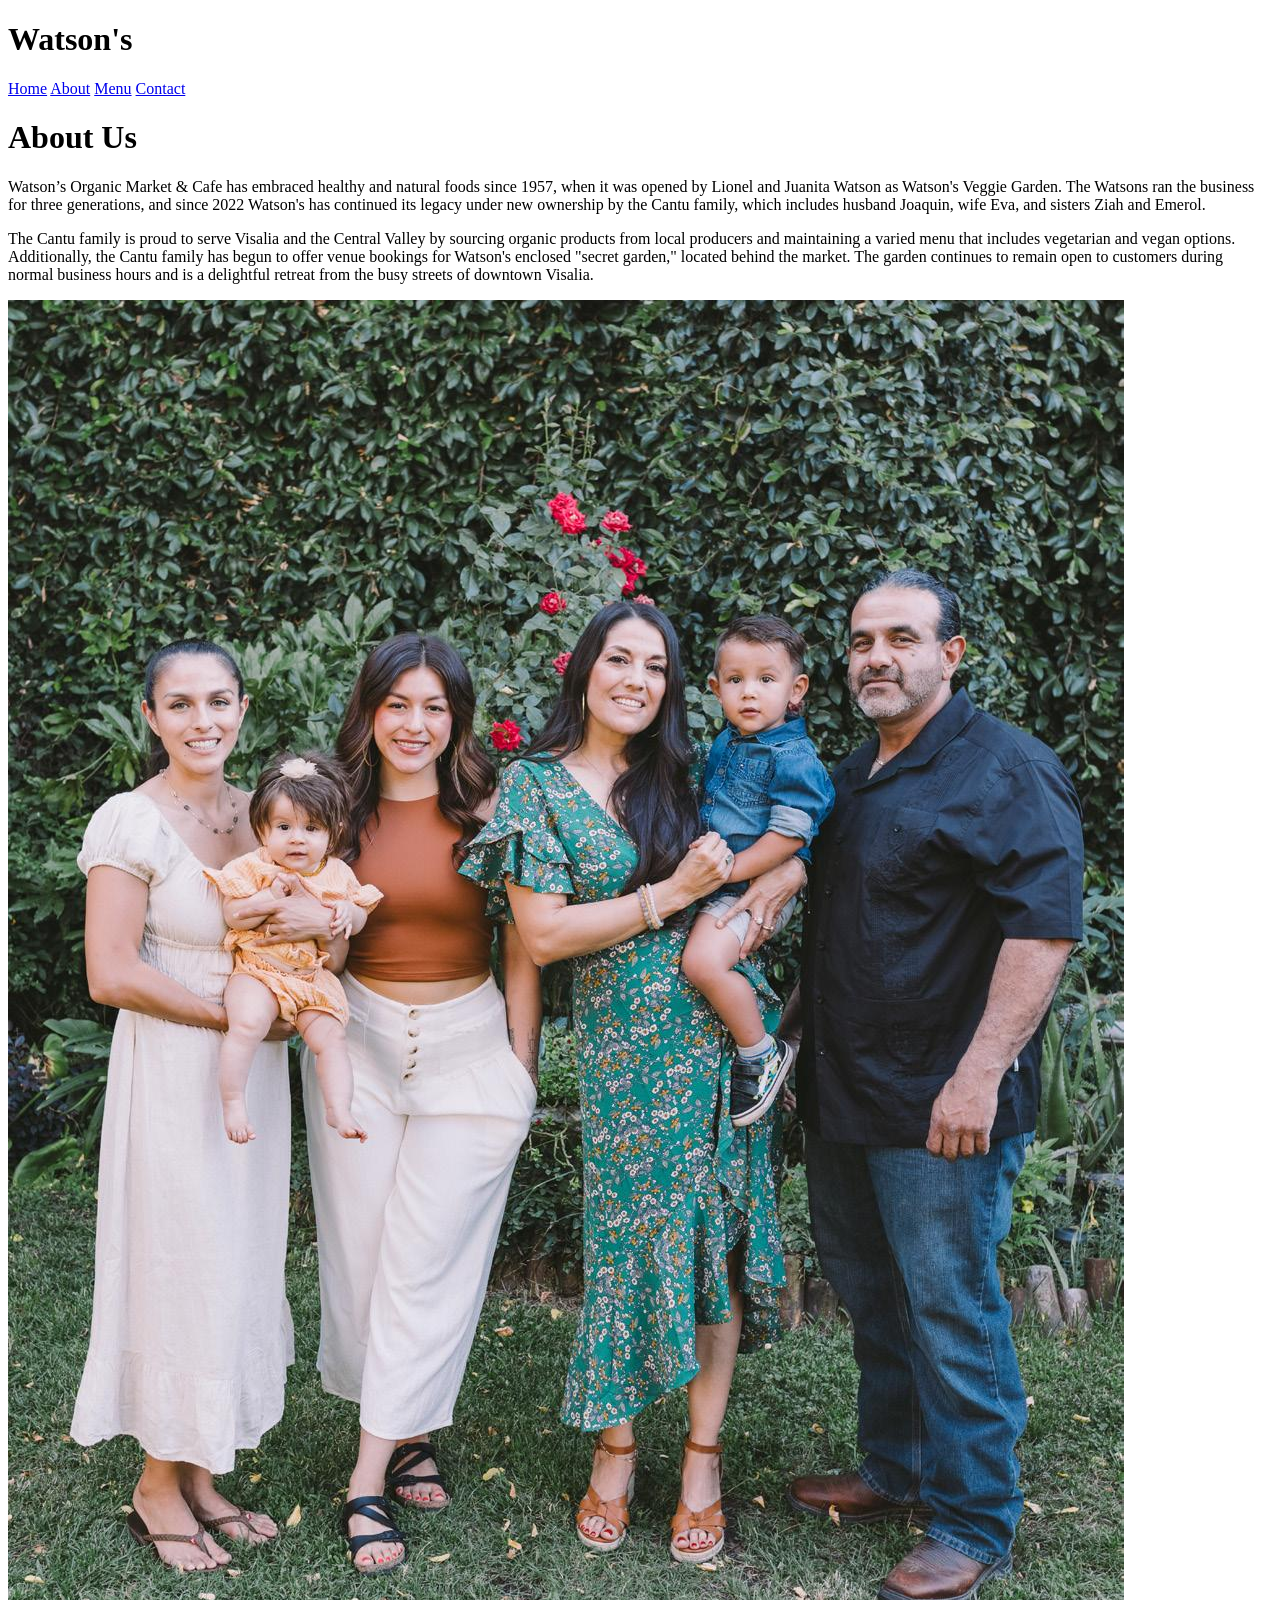
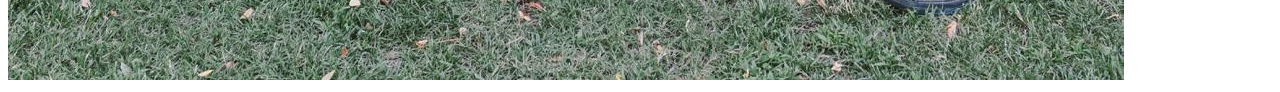
==== about.html @ 5d428610 "Initial upload of .html files and /images folder" ====
<!DOCTYPE html>
<html>

<head>
  <meta charset="UTF-8">
  <meta name="viewport" content="width=device-width, initial-scale=1.0">
  <title>About | Watson's Organic Market & Cafe</title>
  <link rel="stylesheet" type="text/css" href="styles.css">
</head>

<body>
  <header>
    <h1 class="logo">Watson's</h1>
    <nav class="menu" aria-label="Main navigation">
      <a class="nav-item" href="index.html">Home</a>
      <a class="nav-item" href="about.html" aria-current="page">About</a>
      <a class="nav-item" href="menu.html">Menu</a>
      <a class="nav-item" href="contact.html">Contact</a>
    </nav>
  </header>
  <main>
    <h1>About Us</h1>
    <p>Watson’s Organic Market & Cafe has embraced healthy and natural foods since 1957, when it was opened by Lionel and Juanita Watson as Watson's Veggie Garden. The Watsons ran the business for three generations, and since 2022 Watson's has continued its legacy under new ownership by the Cantu family, which includes husband Joaquin, wife Eva, and sisters Ziah and Emerol.</p>
    <p>The Cantu family is proud to serve Visalia and the Central Valley by sourcing organic products from local producers and maintaining a varied menu that includes vegetarian and vegan options. Additionally, the Cantu family has begun to offer venue bookings for Watson's enclosed "secret garden," located behind the market. The garden continues to remain open to customers during normal business hours and is a delightful retreat from the busy streets of downtown Visalia.</p>
    <!-- info sourced from https://issuu.com/lifestylemagazine/docs/ls23_july_issuu/s/27085928 -->
    <img src="images/cantu-family.jpeg" alt="The Cantu family">
  </main>
  <footer></footer>
</body>

</html>
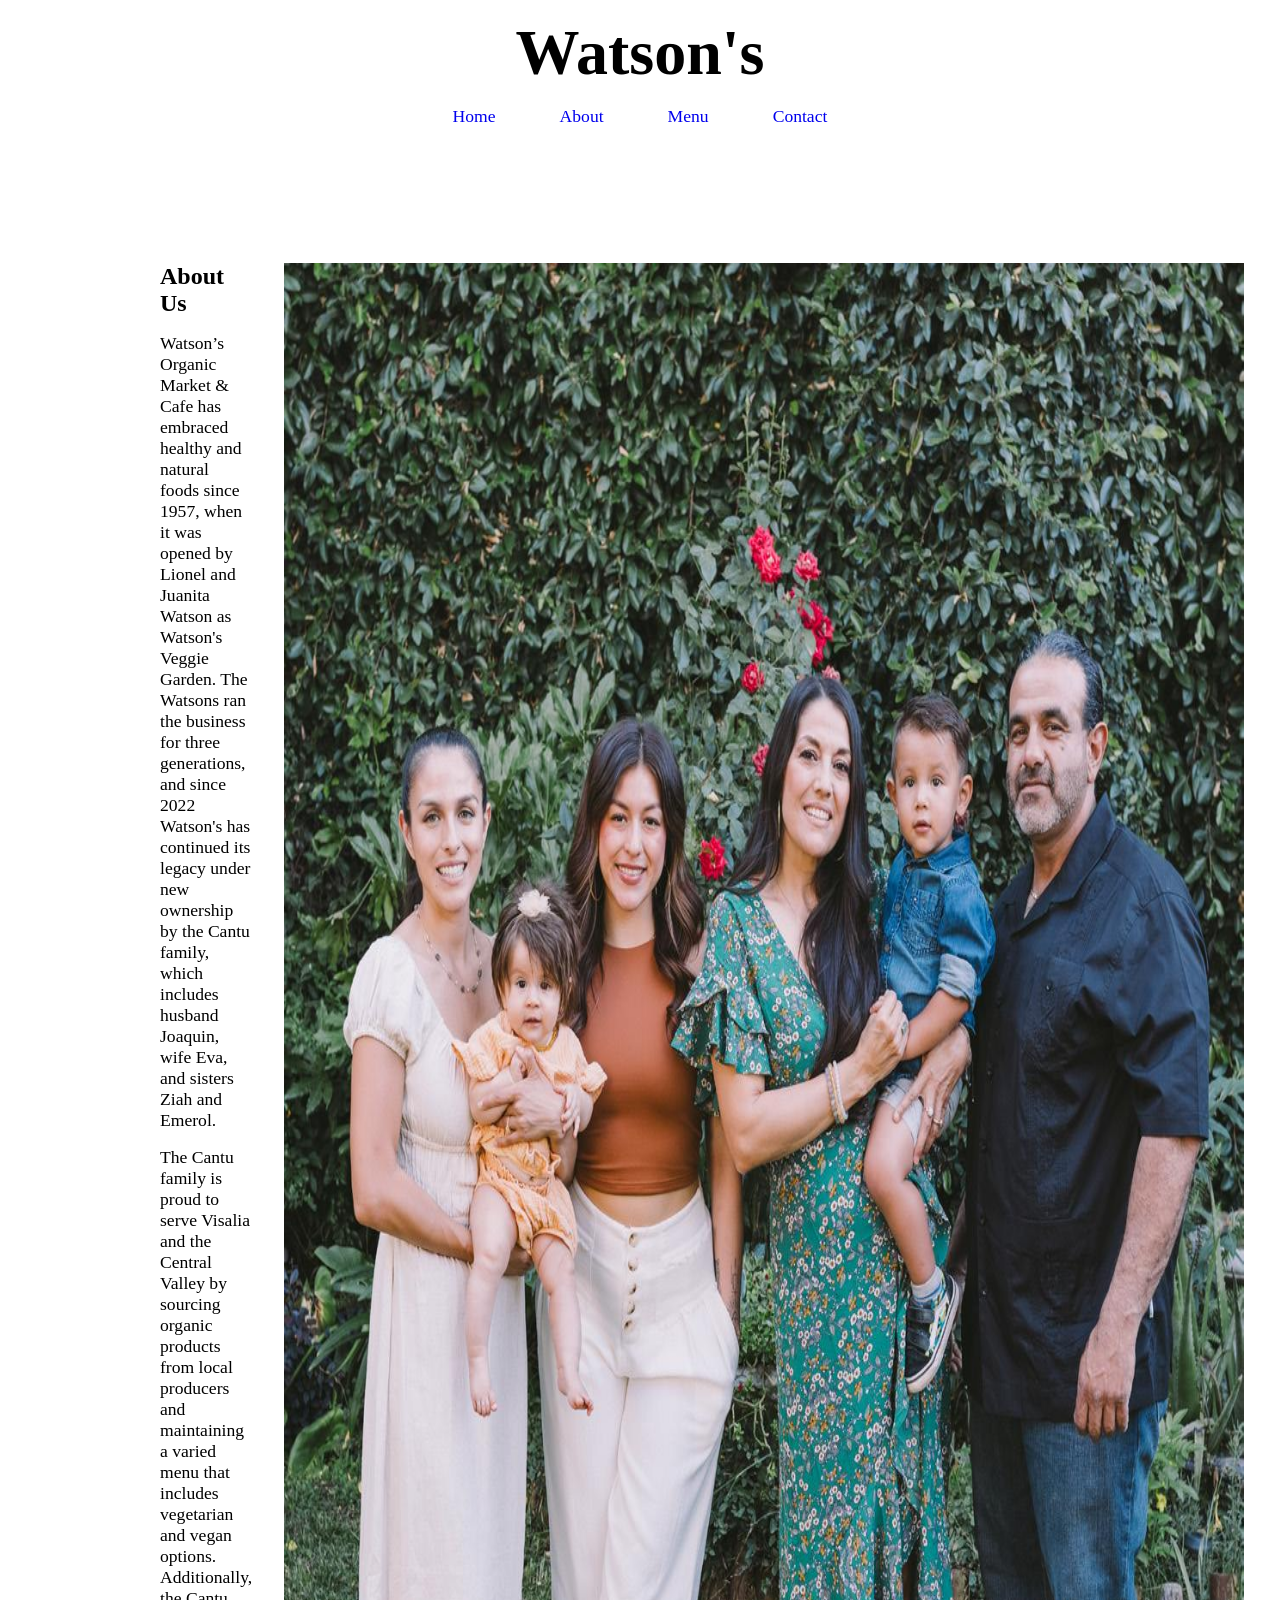
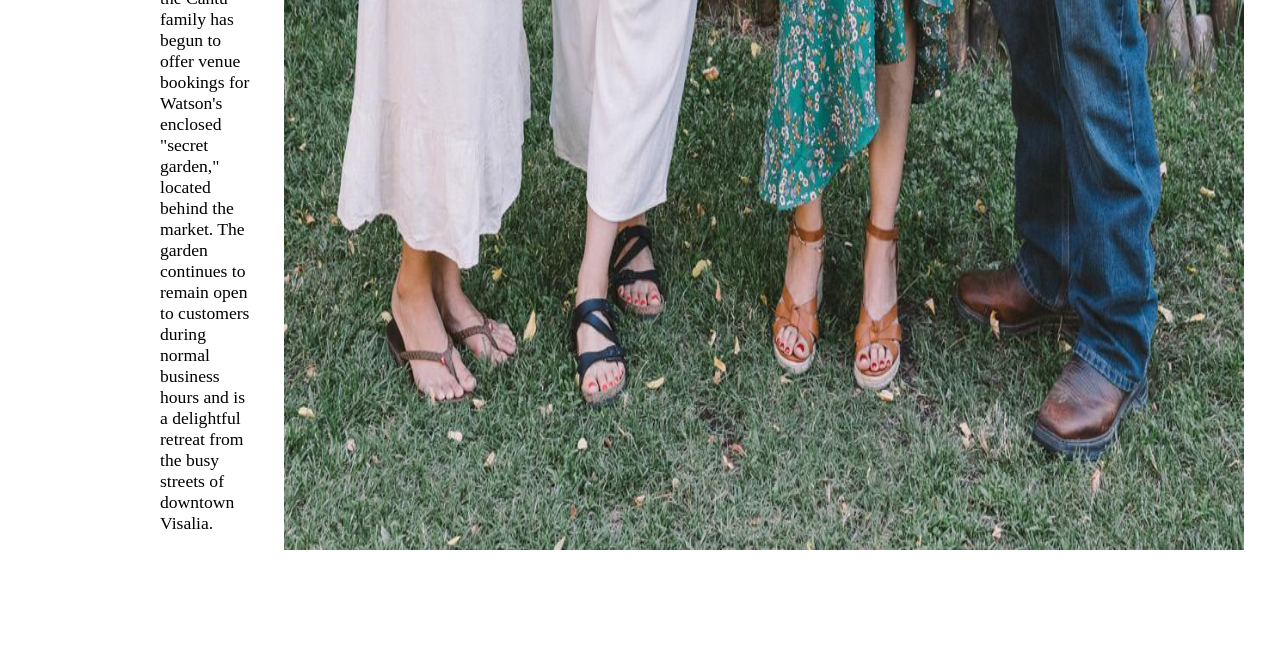
==== commit ecd5a3c4: "Updated .html files, uploaded initial .css styling" ====
--- a/about.html
+++ b/about.html
@@ -12,18 +12,24 @@
   <header>
     <h1 class="logo">Watson's</h1>
     <nav class="menu" aria-label="Main navigation">
-      <a class="nav-item" href="index.html">Home</a>
-      <a class="nav-item" href="about.html" aria-current="page">About</a>
-      <a class="nav-item" href="menu.html">Menu</a>
-      <a class="nav-item" href="contact.html">Contact</a>
+    <ul class="nav-list">
+      <li><a class="nav-item" href="index.html">Home</a></li>
+      <li><a class="nav-item" href="about.html">About</a></li>
+      <li><a class="nav-item" href="menu.html">Menu</a></li>
+      <li><a class="nav-item" href="contact.html" aria-current="page">Contact</a></li>
+    </ul>
     </nav>
   </header>
   <main>
-    <h1>About Us</h1>
-    <p>Watson’s Organic Market & Cafe has embraced healthy and natural foods since 1957, when it was opened by Lionel and Juanita Watson as Watson's Veggie Garden. The Watsons ran the business for three generations, and since 2022 Watson's has continued its legacy under new ownership by the Cantu family, which includes husband Joaquin, wife Eva, and sisters Ziah and Emerol.</p>
-    <p>The Cantu family is proud to serve Visalia and the Central Valley by sourcing organic products from local producers and maintaining a varied menu that includes vegetarian and vegan options. Additionally, the Cantu family has begun to offer venue bookings for Watson's enclosed "secret garden," located behind the market. The garden continues to remain open to customers during normal business hours and is a delightful retreat from the busy streets of downtown Visalia.</p>
-    <!-- info sourced from https://issuu.com/lifestylemagazine/docs/ls23_july_issuu/s/27085928 -->
-    <img src="images/cantu-family.jpeg" alt="The Cantu family">
+    <section id="about">
+      <div class="card">
+        <h1>About Us</h1>
+        <p>Watson’s Organic Market & Cafe has embraced healthy and natural foods since 1957, when it was opened by Lionel and Juanita Watson as Watson's Veggie Garden. The Watsons ran the business for three generations, and since 2022 Watson's has continued its legacy under new ownership by the Cantu family, which includes husband Joaquin, wife Eva, and sisters Ziah and Emerol.</p>
+        <p>The Cantu family is proud to serve Visalia and the Central Valley by sourcing organic products from local producers and maintaining a varied menu that includes vegetarian and vegan options. Additionally, the Cantu family has begun to offer venue bookings for Watson's enclosed "secret garden," located behind the market. The garden continues to remain open to customers during normal business hours and is a delightful retreat from the busy streets of downtown Visalia.</p>
+        <!-- info sourced from https://issuu.com/lifestylemagazine/docs/ls23_july_issuu/s/27085928 -->
+      </div>
+      <img src="images/cantu-family.jpeg" alt="The Cantu family">
+    </section>
   </main>
   <footer></footer>
 </body>
--- a/styles.css
+++ b/styles.css
@@ -0,0 +1,118 @@
+* {
+    margin: 0px;
+    padding: 0px;
+}
+
+main {
+    width: 75%;
+    margin: auto;
+    padding: 5rem;
+}
+
+nav {
+    padding: 0rem 0rem 0.5rem 0rem;
+}
+
+section {
+    display: flex;
+    padding: 2rem 0rem;
+}
+
+h1 {
+    padding: 0rem 0rem 1rem 0rem;
+}
+
+h2, h3, h4 {
+    padding: 0rem 0rem 0.5rem 0rem;
+}
+
+p, ul {
+    padding: 0rem 0rem 1rem 0rem;
+    font-size: 1.1rem;
+}
+
+ul {
+    padding: 0rem 0rem 1rem 1rem;
+}
+
+
+img {
+    width: 100%;
+}
+
+form {
+    padding: 0rem 0rem 1rem 0rem;
+}
+
+label {
+    display: block;
+    font-size: 1.1rem;
+}
+
+input, textarea {
+    margin: 0rem 0rem 0.5rem 0rem;
+}
+
+.logo {
+    text-align: center;
+    font-size: 4rem;
+    padding: 1rem 0rem 0rem 0rem;
+}
+
+.nav-list {
+    list-style-type: none;
+    display: flex;
+    justify-content: center;
+    padding: 1rem 0rem;
+    margin: auto;
+}
+
+.nav-list > ul > li {
+    
+    display: inline-block;
+    
+}
+
+.nav-list a {
+    padding: 1rem 2rem;
+    text-decoration: none;
+}
+
+.card {
+    width: 100%;
+    padding: 0rem 2rem 0rem 0rem;
+    
+}
+
+@media (max-width: 768px) {
+    
+    main {
+        padding: 4rem 0rem;
+    }
+    
+    header {
+        padding: 4rem 0rem 0rem 0rem;
+    }
+    
+    section {
+        padding: 0rem;
+        display: block;
+    }
+    
+    p, ul, label {
+        font-size: 1.25rem;
+    }
+    
+    img {
+        margin: 1rem 0rem;
+    }
+    
+    textarea {
+        width: 100%;
+    }
+    
+    .nav-list a {
+        padding: 0.5rem;
+        text-decoration: none;
+    }
+}
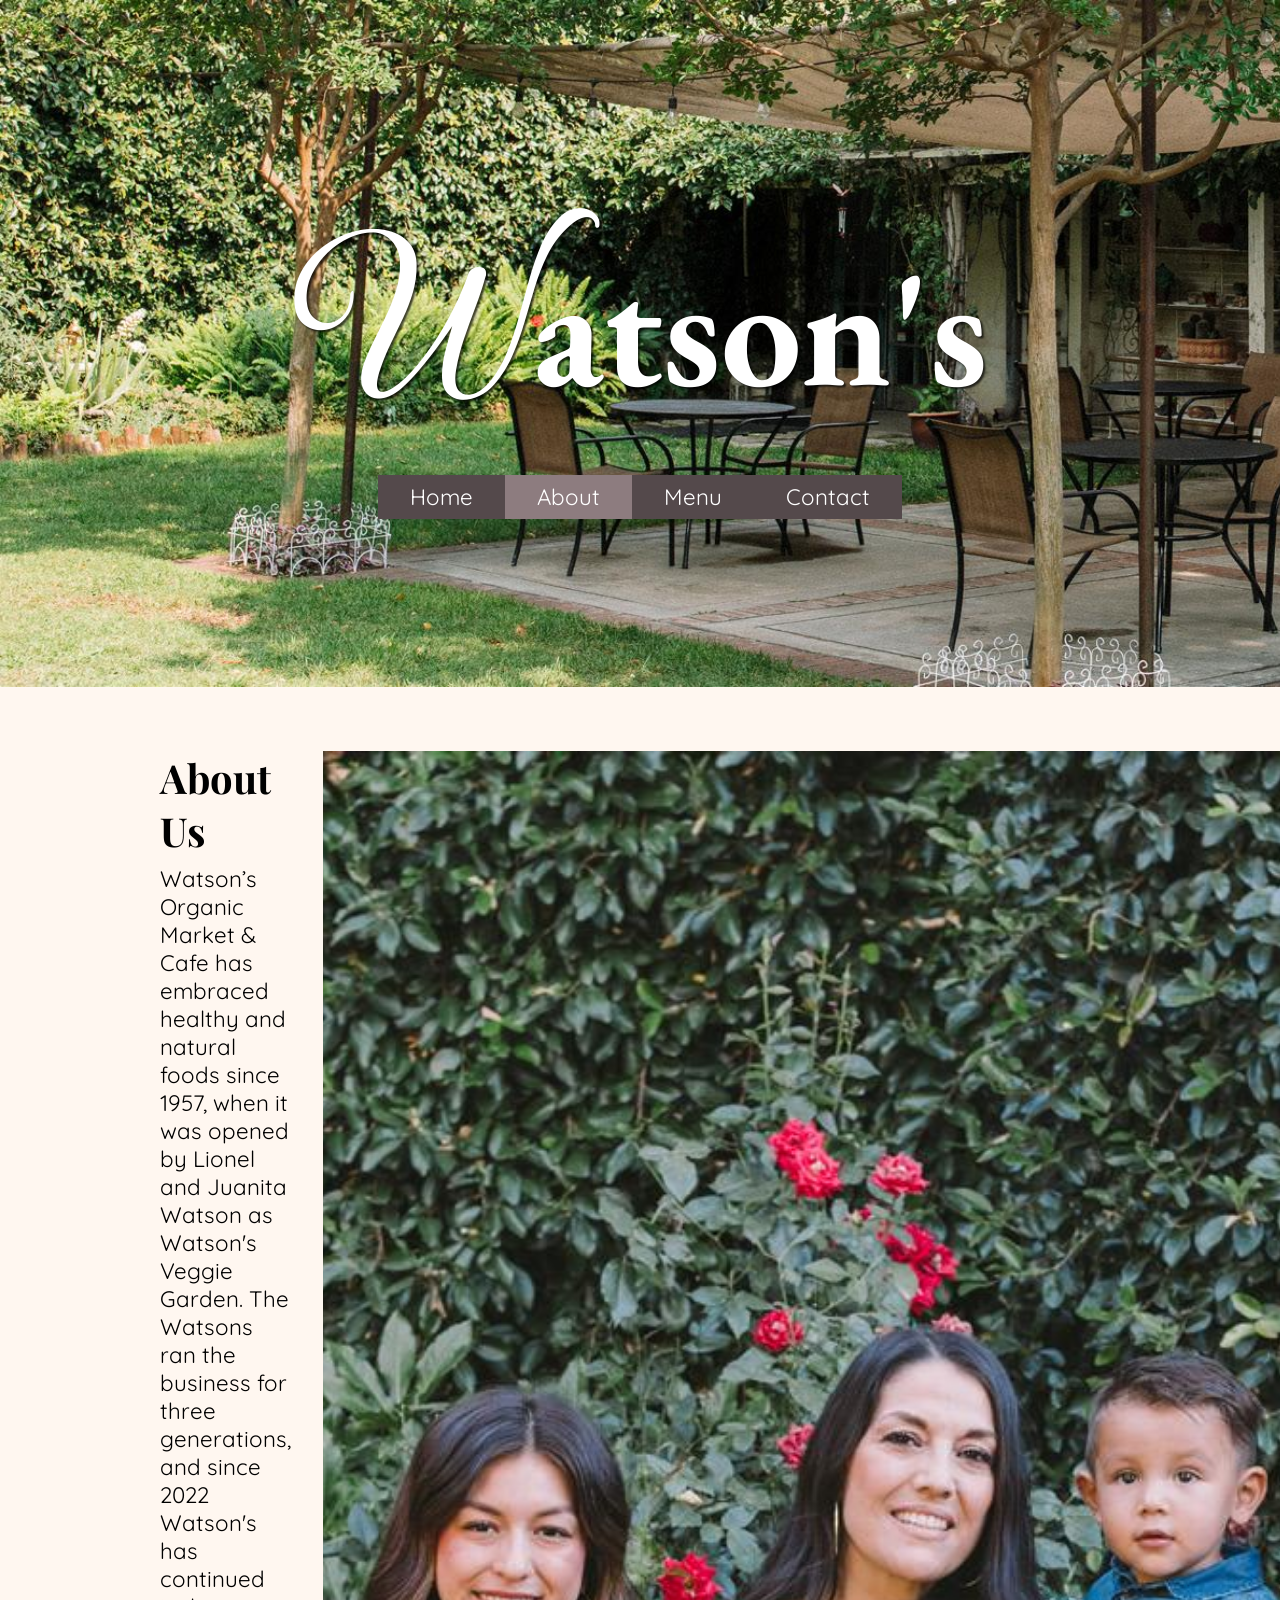
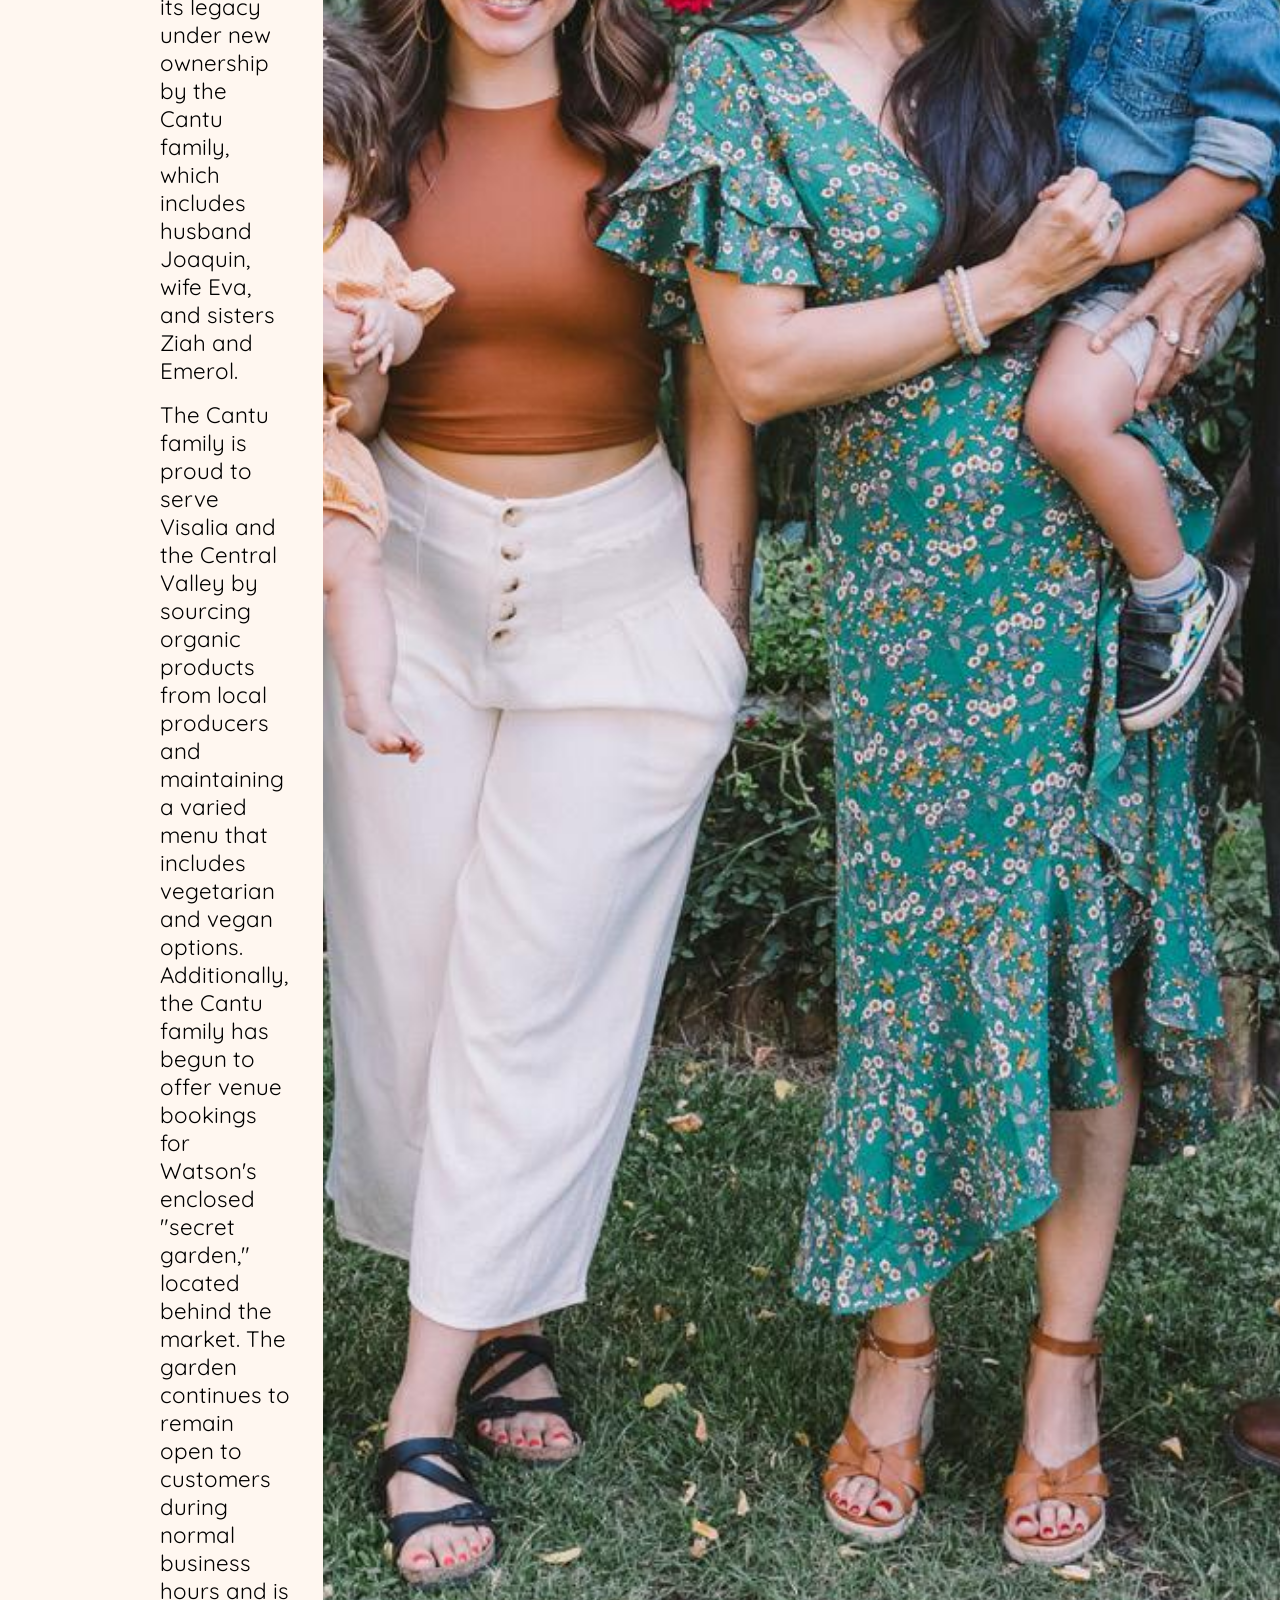
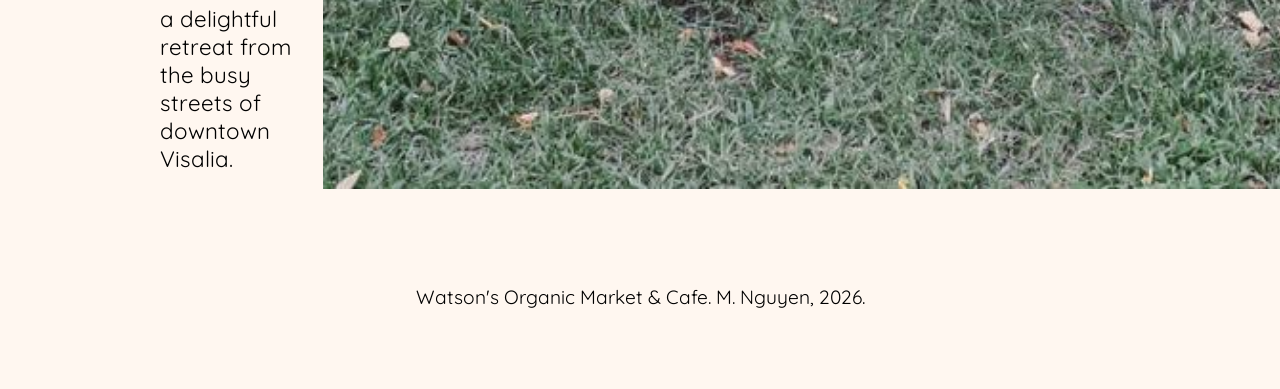
==== commit 2ddb6ba7: "Updated .html files and styles.css" ====
--- a/about.html
+++ b/about.html
@@ -6,24 +6,37 @@
   <meta name="viewport" content="width=device-width, initial-scale=1.0">
   <title>About | Watson's Organic Market & Cafe</title>
   <link rel="stylesheet" type="text/css" href="styles.css">
+  <style>
+    @import url('https://fonts.googleapis.com/css2?family=EB+Garamond&family=Gwendolyn&family=Playfair+Display&family=Quicksand&display=swap');
+  </style>
 </head>
 
 <body>
   <header>
-    <h1 class="logo">Watson's</h1>
-    <nav class="menu" aria-label="Main navigation">
-    <ul class="nav-list">
-      <li><a class="nav-item" href="index.html">Home</a></li>
-      <li><a class="nav-item" href="about.html">About</a></li>
-      <li><a class="nav-item" href="menu.html">Menu</a></li>
-      <li><a class="nav-item" href="contact.html" aria-current="page">Contact</a></li>
-    </ul>
-    </nav>
+    <img src="images/garden.jpeg" alt="The garden at Watson's Organic Market & Cafe" class="banner">
+    <div class="logo-nav">
+      <h1 class="logo"><a href="index.html">Watson's</a></h1>
+      <nav class="nav-bar" aria-label="Main navigation">
+        <button class="hamburger" id="hamburger" aria-label="Toggle menu">
+          <span></span>
+          <span></span>
+          <span></span>
+        </button>
+        <div class="nav-container">
+          <ul class="nav-list">
+            <li><a class="nav-item" href="index.html">Home</a></li>
+            <li><a class="nav-item" href="about.html" aria-current="page">About</a></li>
+            <li><a class="nav-item" href="menu.html">Menu</a></li>
+            <li><a class="nav-item" href="contact.html">Contact</a></li>
+          </ul>
+        </div>
+      </nav>
+    </div>
   </header>
   <main>
     <section id="about">
       <div class="card">
-        <h1>About Us</h1>
+        <h2>About Us</h2>
         <p>Watson’s Organic Market & Cafe has embraced healthy and natural foods since 1957, when it was opened by Lionel and Juanita Watson as Watson's Veggie Garden. The Watsons ran the business for three generations, and since 2022 Watson's has continued its legacy under new ownership by the Cantu family, which includes husband Joaquin, wife Eva, and sisters Ziah and Emerol.</p>
         <p>The Cantu family is proud to serve Visalia and the Central Valley by sourcing organic products from local producers and maintaining a varied menu that includes vegetarian and vegan options. Additionally, the Cantu family has begun to offer venue bookings for Watson's enclosed "secret garden," located behind the market. The garden continues to remain open to customers during normal business hours and is a delightful retreat from the busy streets of downtown Visalia.</p>
         <!-- info sourced from https://issuu.com/lifestylemagazine/docs/ls23_july_issuu/s/27085928 -->
@@ -31,7 +44,10 @@
       <img src="images/cantu-family.jpeg" alt="The Cantu family">
     </section>
   </main>
-  <footer></footer>
+  <footer>
+    <p class="end-text">Watson's Organic Market & Cafe. M. Nguyen, 2026.</p>
+  </footer>
+  <script src="script.js"></script>
 </body>
 
 </html>
--- a/styles.css
+++ b/styles.css
@@ -1,118 +1,401 @@
+.eb-garamond {
+  font-family: "EB Garamond", serif;
+  font-optical-sizing: auto;
+  font-weight: 400;
+  font-style: normal;
+}
+
+.gwendolyn-regular {
+  font-family: "Gwendolyn", cursive;
+  font-weight: 400;
+  font-style: normal;
+}
+
+.playfair-display {
+  font-family: "Playfair Display", serif;
+  font-optical-sizing: auto;
+  font-weight: 400;
+  font-style: normal;
+}
+
+.quicksand {
+  font-family: "Quicksand", sans-serif;
+  font-optical-sizing: auto;
+  font-weight: 300;
+  font-style: normal;
+}
+
 * {
-    margin: 0px;
-    padding: 0px;
+  margin: 0px;
+  padding: 0px;
+}
+
+html {
+  background: #fff7f0;
+}
+
+header {
+  background: url("images/garden.jpeg") 0 0/cover;
+  padding: 10rem;
 }
 
 main {
-    width: 75%;
-    margin: auto;
-    padding: 5rem;
-}
-
-nav {
-    padding: 0rem 0rem 0.5rem 0rem;
+  width: 75%;
+  margin: auto;
+  padding: 2rem 5rem 4rem 5rem;
+  transition: all 0.3s ease;
 }
 
 section {
+  padding: 2rem 0rem;
+  display: flex;
+  justify-content: space-between;
+}
+
+footer {
+    padding-bottom: 4rem;
+    text-align: center;
+}
+
+h1 {
+  /* used for site title logo */
+  text-align: center;
+  font-family: EB Garamond;
+  font-size: 6rem;
+  color: #ffffff;
+  text-shadow: 2px 2px 2px rgba(0, 0, 0, 0.7);
+}
+
+h1::first-letter {
+  /* styles first letter in logo */
+  font-family: Gwendolyn;
+  font-size: 10rem;
+}
+
+h2 {
+  font-size: 2.5rem;
+}
+
+h3 {
+  font-size: 1.75rem;
+}
+
+h4 {
+  font-size: 1.4rem;
+}
+
+h2, h3, h4 {
+  padding-bottom: 0.5rem;
+  font-family: Playfair Display;
+}
+
+p {
+  font-size: 1.4rem;
+}
+
+p, ul {
+  padding-bottom: 1rem;
+  font-size: 1.4rem;
+  font-family: Quicksand;
+}
+
+ul {
+  padding: 0rem 0rem 1rem 1rem;
+}
+
+img {
+  width: 100%;
+  object-fit: cover;
+}
+
+form {
+  padding-bottom: 1rem;
+}
+
+label {
+  display: block;
+  font-size: 1.25rem;
+  font-family: Quicksand;
+}
+
+input, textarea {
+  margin-bottom: 0.5rem;
+  font-size: 1.25rem;
+  font-family: Quicksand;
+}
+
+.banner {
+  /* hides alternate version of banner image by default */
+  display: none;
+}
+
+.logo a {
+  text-decoration: none;
+  color: inherit;
+}
+
+.hamburger {
+  /* hides hamburger controls by default */
+  display: none;
+  background: none;
+  border: none;
+  cursor: pointer;
+  padding: 3rem 3rem 0rem 0rem;
+  z-index: 1000;
+  float: right;
+}
+
+.hamburger span {
+  /* styles bars of hamburger icon */
+  display: block;
+  width: 25px;
+  height: 3px;
+  background: #54494b;
+  margin: 5px 0;
+  transition: all 0.3s ease;
+}
+
+.hamburger:hover span {
+  background: #c0df85;
+}
+
+.hamburger:active span {
+  background: #a2cf49;
+}
+
+.nav-list {
+  /* styles area of links in nav for spacing */
+  list-style-type: none;
+  display: flex;
+  justify-content: center;
+  padding: 1rem 0rem;
+  margin: auto;
+}
+
+.nav-list > ul > li {
+  display: inline-block;
+}
+
+.nav-list a {
+  /* styles navigation links */
+  padding: 0.5rem 2rem;
+  text-decoration: none;
+  background: #54494b;
+  color: #ffffff;
+  transition: all 0.3s ease;
+}
+
+.nav-list a[aria-current="page"] {
+  background: #8d7c7f;
+}
+
+.nav-list a:hover,
+.nav-list a[aria-current="page"]:hover {
+  background: #c0df85;
+  color: #000000;
+}
+
+.nav-list a:focus,
+.nav-list a[aria-current="page"]:focus {
+  outline: 4px solid #fff7f0;
+  outline-offset: -3px;
+}
+
+.nav-list a:active,
+.nav-list a[aria-current="page"]:active {
+  background: #a2cf49;
+  outline: 4px solid #fff7f0;
+  outline-offset: -3px;
+}
+
+.link-btn {
+  /* styles links as buttons */
+  padding: 0.5rem 2rem;
+  display: inline-block;
+  text-decoration: none;
+  background: #54494b;
+  color: #ffffff;
+  font-family: Quicksand;
+  transition: all 0.3s ease;
+}
+
+.link-btn:hover {
+  background: #c0df85;
+  color: #000000;
+}
+
+.link-btn:focus {
+  outline: 4px solid #fff7f0;
+  outline-offset: -3px;
+}
+
+.link-btn:active {
+  background: #a2cf49;
+  outline: 4px solid #fff7f0;
+  outline-offset: -3px;
+}
+
+.card {
+  /* grouped text */
+  width: 100%;
+  padding: 0rem 2rem 0rem 0rem;
+}
+
+.tagline {
+  /* tagline on home page */
+  font-size: 1.75rem;
+  font-family: Playfair Display;
+}
+
+.end-text {
+  /* text in footer */
+  font-size: 1.2rem;
+}
+
+.food-drinks {
+  /* side-by-side display of menu categories */
+  display: flex;
+}
+
+.drinks {
+  padding-left: 5rem;
+}
+
+.contact {
+  list-style-type: none;
+}
+
+.contact > li {
+  margin-left: -1rem;
+}
+
+@media (max-width: 710px) {
+/* mobile design */
+  header {
+    padding: 0;
+    display: grid;
+    background-image: none;
+  }
+
+  main {
+    padding: 1rem 0rem;
+  }
+
+  main.active {
+    /* slides page content down to accommodate for hamburger menu opening */
+    padding-top: 17rem;
+  }
+
+  section {
+    padding: 0rem;
+    display: block;
+  }
+  
+  footer {
+    padding: 0rem 2rem 1.5rem 2rem;
+  }
+  
+  h1 {
+    padding: 1rem 0rem 0rem 0rem;
+    font-family: Playfair Display;
+    font-size: 3rem;
+    color: #000000;
+    text-shadow: none;
+  }
+  
+  h1::first-letter {
+    font-size: 6rem;
+  }
+
+  p, ul, label {
+    font-size: 1.25rem;
+  }
+
+  img {
+    margin: 1rem 0rem;
+  }
+
+  textarea {
+    width: 100%;
+  }
+
+  .banner {
+    /* alternate version of banner above logo and nav rather than behind */
+    display: block;
+    margin: 0;
+    grid-row: -1;
+    height: 30vh;
+  }
+
+  .logo-nav {
     display: flex;
-    padding: 2rem 0rem;
-}
-
-h1 {
-    padding: 0rem 0rem 1rem 0rem;
-}
-
-h2, h3, h4 {
-    padding: 0rem 0rem 0.5rem 0rem;
-}
-
-p, ul {
-    padding: 0rem 0rem 1rem 0rem;
+    justify-content: space-between;
+  }
+
+  .logo {
+    padding-left: 3rem;
+  }
+
+  .hamburger {
+    /* shows hamburger button */
+    display: block;
+  }
+
+  .nav-list {
+    /* hides navigation menu by default */
+    display: none;
+    flex-direction: column;
+    width: 100%;
+    position: absolute;
+    top: 42.5vh;
+    left: 0px;
+    transition: all 0.3s ease;
+    text-align: center;
+  }
+
+  .nav-list.active {
+    /* displays navigation menu */
+    display: flex;
+    transition: all 0.3s ease;
+  }
+
+  .nav-list li {
+    background: #54494b;
+    padding: 0rem;
+    transition: all 0.3s ease;
+  }
+
+  .nav-list a {
+    padding: 1rem 1rem;
+    background: none;
+  }
+  
+  .nav-item {
+    display: inline-block;
+    width: 95%;
+  }
+  
+  .end-text {
     font-size: 1.1rem;
-}
-
-ul {
-    padding: 0rem 0rem 1rem 1rem;
-}
-
-
-img {
-    width: 100%;
-}
-
-form {
-    padding: 0rem 0rem 1rem 0rem;
-}
-
-label {
+  }
+  
+  .food-drinks {
+    /* removes inline display of menu categories for mobile */
     display: block;
-    font-size: 1.1rem;
-}
-
-input, textarea {
-    margin: 0rem 0rem 0.5rem 0rem;
-}
-
-.logo {
-    text-align: center;
-    font-size: 4rem;
-    padding: 1rem 0rem 0rem 0rem;
-}
-
-.nav-list {
-    list-style-type: none;
-    display: flex;
-    justify-content: center;
-    padding: 1rem 0rem;
-    margin: auto;
-}
-
-.nav-list > ul > li {
-    
-    display: inline-block;
-    
-}
-
-.nav-list a {
-    padding: 1rem 2rem;
-    text-decoration: none;
-}
-
-.card {
-    width: 100%;
-    padding: 0rem 2rem 0rem 0rem;
-    
-}
-
-@media (max-width: 768px) {
-    
-    main {
-        padding: 4rem 0rem;
-    }
-    
-    header {
-        padding: 4rem 0rem 0rem 0rem;
-    }
-    
-    section {
-        padding: 0rem;
-        display: block;
-    }
-    
-    p, ul, label {
-        font-size: 1.25rem;
-    }
-    
-    img {
-        margin: 1rem 0rem;
-    }
-    
-    textarea {
-        width: 100%;
-    }
-    
-    .nav-list a {
-        padding: 0.5rem;
-        text-decoration: none;
-    }
+  }
+  
+  .drinks {
+    padding: 0rem;
+  }
+}
+
+@media (min-width: 860px) {
+/* enlarged site title logo for desktops (logo has three breakpoints for mobile, tablet, and desktop) */
+  h1 {
+    font-size: 10rem;
+  }
+  
+  h1::first-letter {
+    font-size: 16rem;
+  }
 }
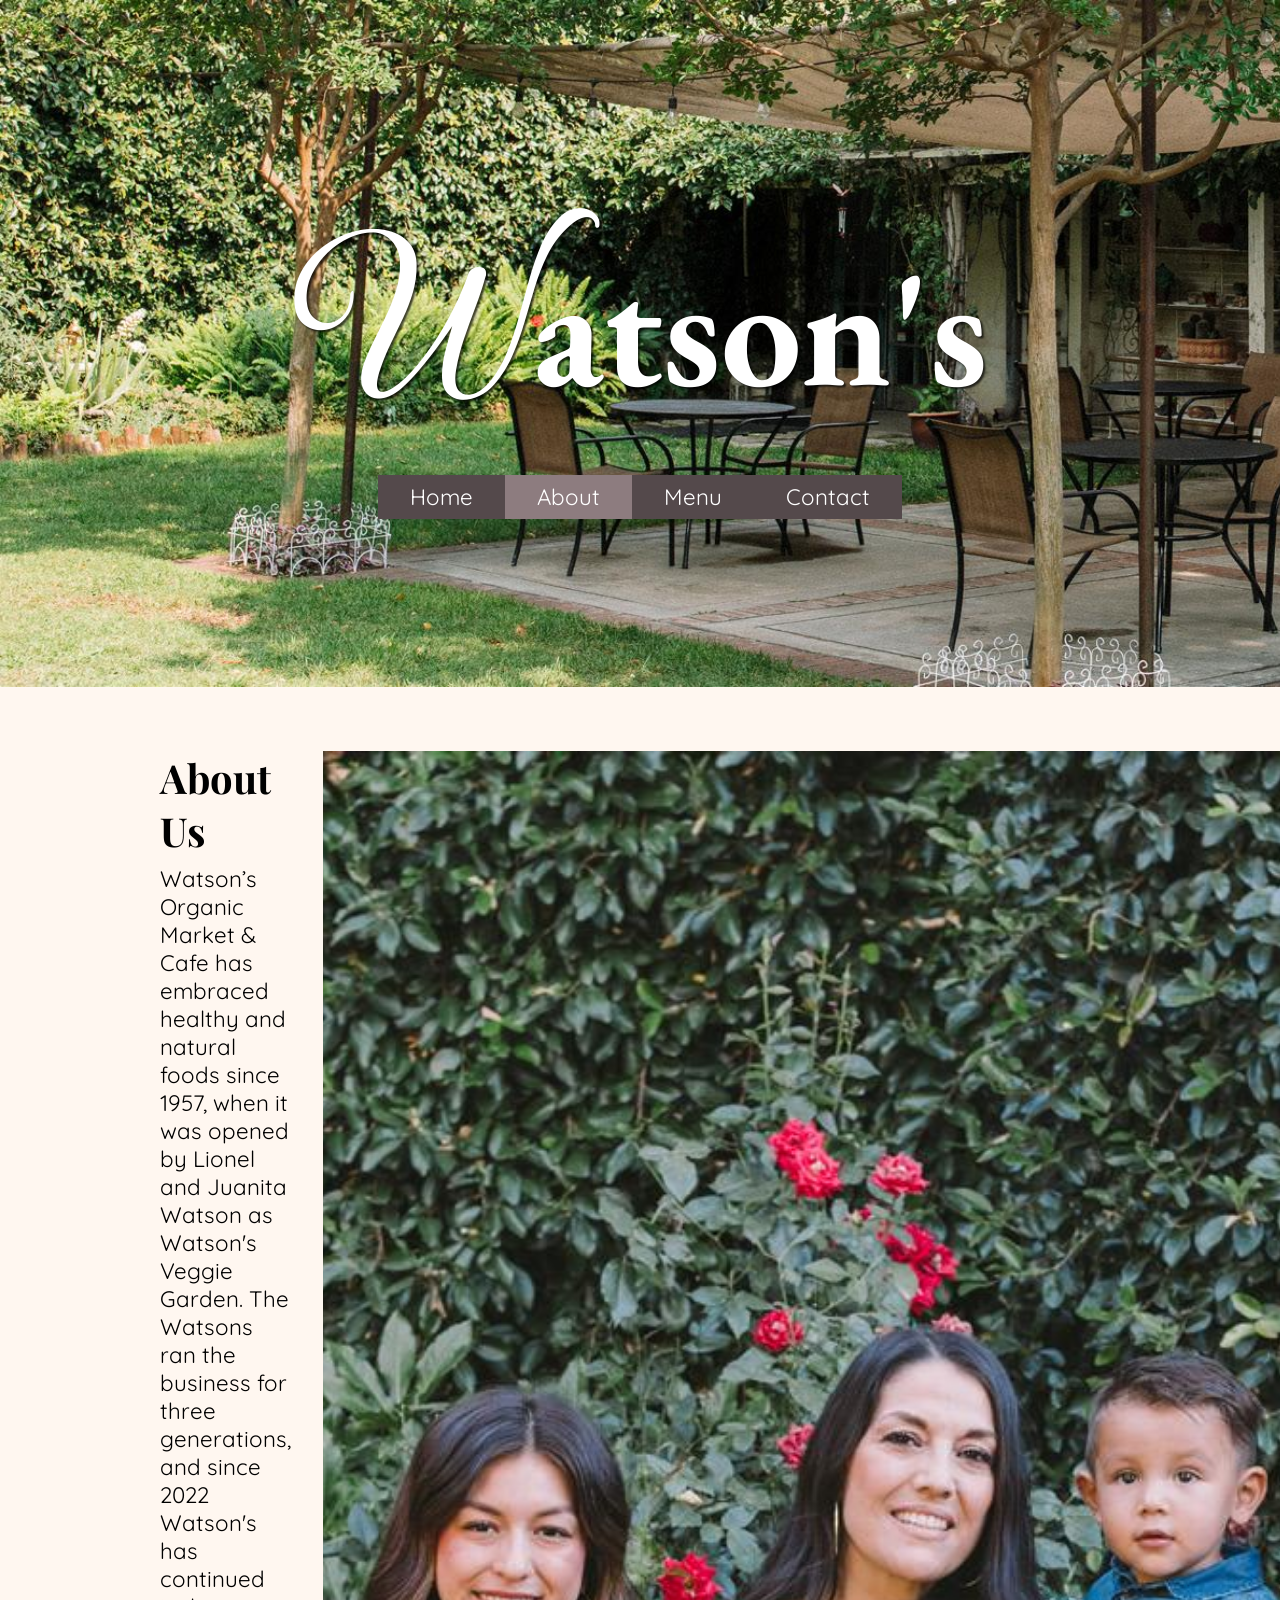
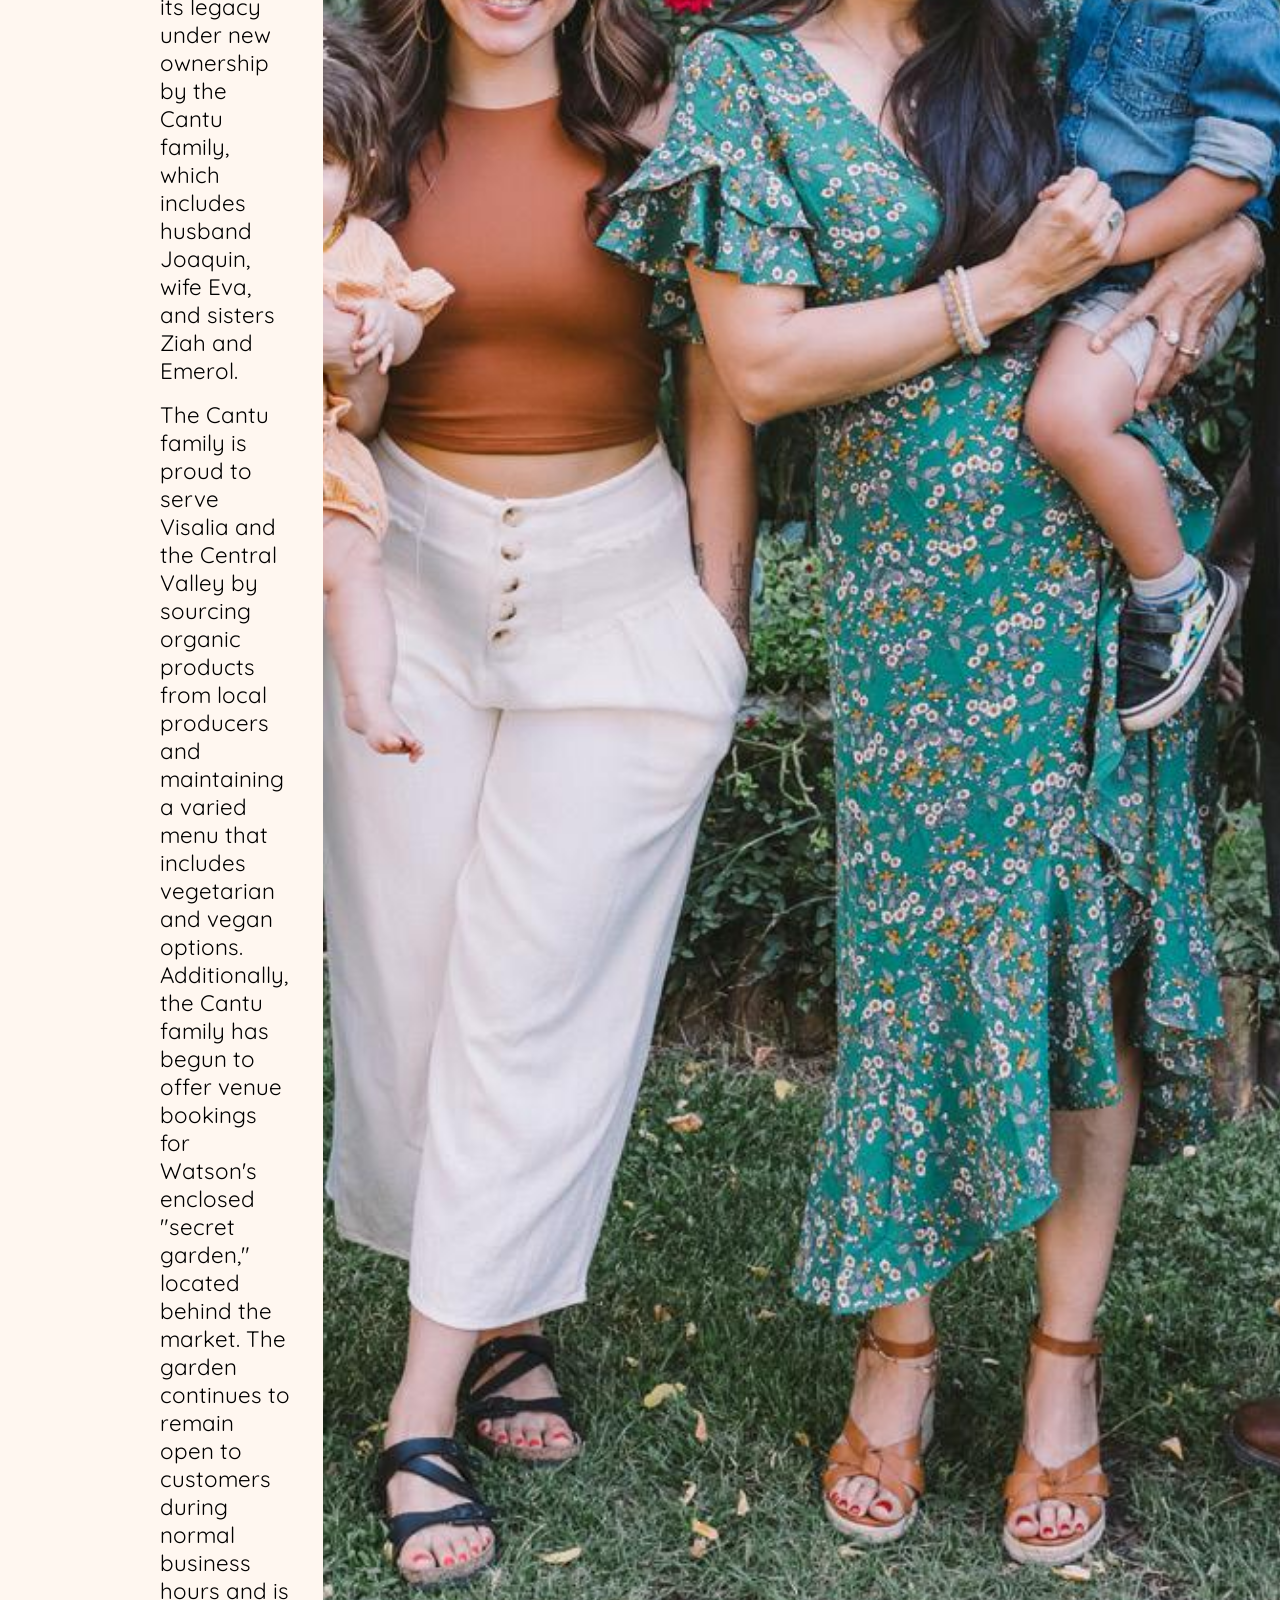
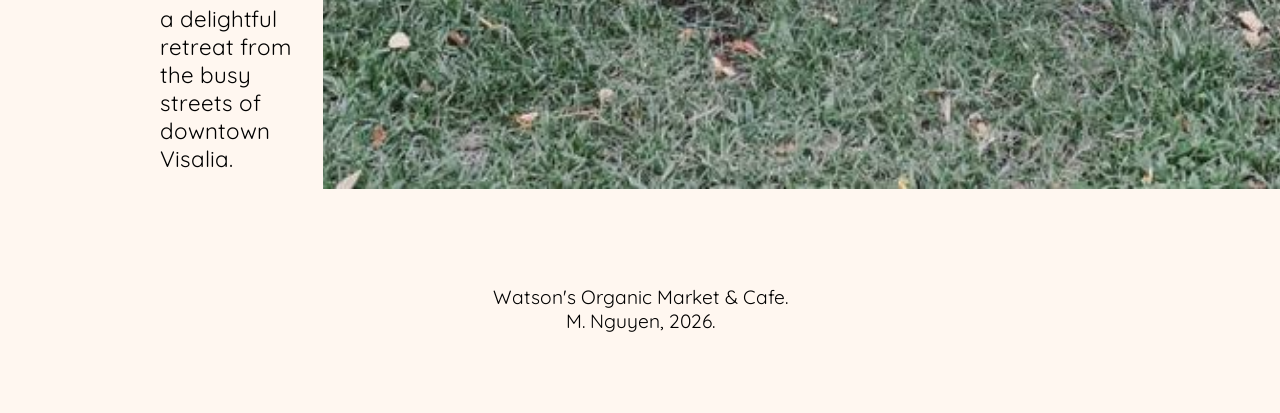
==== commit a04deace: "Updated footer" ====
--- a/about.html
+++ b/about.html
@@ -45,7 +45,7 @@
     </section>
   </main>
   <footer>
-    <p class="end-text">Watson's Organic Market & Cafe. M. Nguyen, 2026.</p>
+    <p class="end-text">Watson's Organic Market & Cafe.<br />M. Nguyen, 2026.</p>
   </footer>
   <script src="script.js"></script>
 </body>
